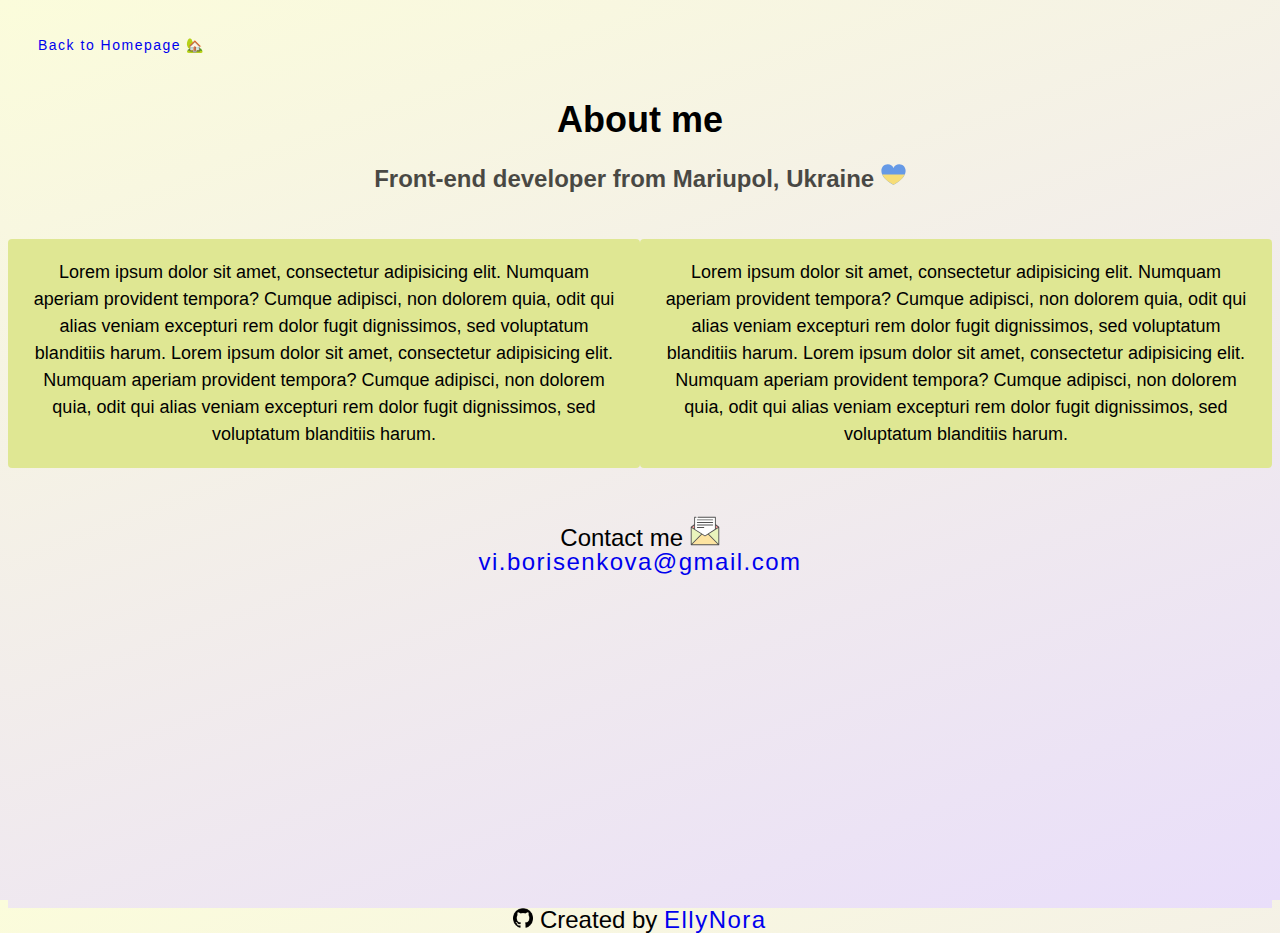
==== about.html @ e4848610 "create" ====
<!DOCTYPE html>
<html lang="en">
<head>
    <meta charset="UTF-8">
    <meta http-equiv="X-UA-Compatible" content="IE=edge">
    <meta name="viewport" content="width=device-width, initial-scale=1.0">
    <title>About me</title>
    <link rel="stylesheet" href="src/style.css">
</head>
<body>
    <div class="wrapper">
    <header class="header">
     <a href="index.html" id="homeLink">Back to Homepage 🏡</a>
    </header>
    <main>
    <h1>About me</h1>
    <h3>Front-end developer from Mariupol, Ukraine 
        <img src="img/9153349_heart_love_country_nation_ukraine_icon.svg" alt="UA Flag" width="25">
    </h3>
    <div id="SMtext">
        <p>Lorem ipsum dolor sit amet, consectetur adipisicing elit. Numquam aperiam provident tempora? Cumque adipisci, non dolorem quia, odit qui alias veniam excepturi rem dolor fugit dignissimos, sed voluptatum blanditiis harum. Lorem ipsum dolor sit amet, consectetur adipisicing elit. Numquam aperiam provident tempora? Cumque adipisci, non dolorem quia, odit qui alias veniam excepturi rem dolor fugit dignissimos, sed voluptatum blanditiis harum.</p>
        <p>Lorem ipsum dolor sit amet, consectetur adipisicing elit. Numquam aperiam provident tempora? Cumque adipisci, non dolorem quia, odit qui alias veniam excepturi rem dolor fugit dignissimos, sed voluptatum blanditiis harum. Lorem ipsum dolor sit amet, consectetur adipisicing elit. Numquam aperiam provident tempora? Cumque adipisci, non dolorem quia, odit qui alias veniam excepturi rem dolor fugit dignissimos, sed voluptatum blanditiis harum.</p>
    </div>
    <div id="contact">Contact me 
        <img src="img/5027859_chat_letter_mail_message_icon.svg" alt="letter" width="30"> </div>
        <a href="vi.borisenkova@gmail.com" id="mail">vi.borisenkova@gmail.com</a> 
    </div>
        </main>      
        <footer>
            <img src="img/25231.png" alt="GitHub" width="20"> Created by <a href="https://github.com/Ellynora?tab=repositories" target="_blank">EllyNora</a>
        </footer>
    
</body>
</html>
---- src/style.css ----
:root {
    --gradient-img: linear-gradient(-20deg, #e9defa 0%, #fbfcdb 100%);
    --main-color: #dfe793;
    --second-color: #b18fe4;
    --box-shadow: 0 5px 10px rgba(0, 0, 0, 0.3);
}
::before, 
::after {
    padding: 0;
    margin: 0;
    border: 0;
    box-sizing: border-box;
}

 a {
    text-decoration: none;
    letter-spacing: 1.5px;

 }
 html, 
 body { 
    height: 100%;
    line-height: 1;
    font-size: 24px;
    font-family: sans-serif;
    background: var(--gradient-img);    
    text-align: center;
}
.header {
    padding: 30px;
    font-size: 14px;
    padding-bottom: 20px;
    text-align: left;
}
.wrapper {
    min-height: 100%;
    display: flex;
    flex-direction: column;
}
.main {
    padding: 30px;
    flex: 1 1 auto;
}
.footer {
    padding: 30px;
}
h1 {
    font-size: 36px;
    margin-top: 30px;
}
h2 {
    font-size: 60px;
    margin: auto 0px;
}
h3 {
    font-size: 24px;
    opacity: 0.7;
}
p {
    background-color: var(--main-color);
    padding: 20px;
    border-radius: 4px;
    font-size: 18px;
    line-height: 1.5;
    text-align: center;
}
#SMtext {
    display: flex;
    margin: 30px 0;

}

#btns {
    display: flex;
    justify-content: center;
    padding: 40px;
    letter-spacing: 1.5px;
}
.contact-BTN {
    position: relative;
    margin: 20px;
    padding: 20px 15px;
    color: var(--main-color);
    background-color: var(--second-color);
    box-shadow: var(--box-shadow);
    transition: all 2s ease 0s;


}
.contact-BTN:hover {
    top: 2px;
    background: var(--main-color);
    color: var(--second-color);
    box-shadow: 2px 5px 5px rgb(#b18fe4);
    transition: all 2s ease 0s;
}
.about-BTN {
    position: relative;
    margin: 20px;
    padding: 20px 15px;
    color: var(--second-color);
    background-color: var(--main-color);
    box-shadow: var(--box-shadow);
    transition: all 2s ease 0s;
}
.about-BTN:hover {
    top: 2px;
    background: var(--second-color);
    color: var(--main-color);
    box-shadow: 2px 5px 5px rgb(#b18fe4);
    transition: all 2s ease 0s;
}
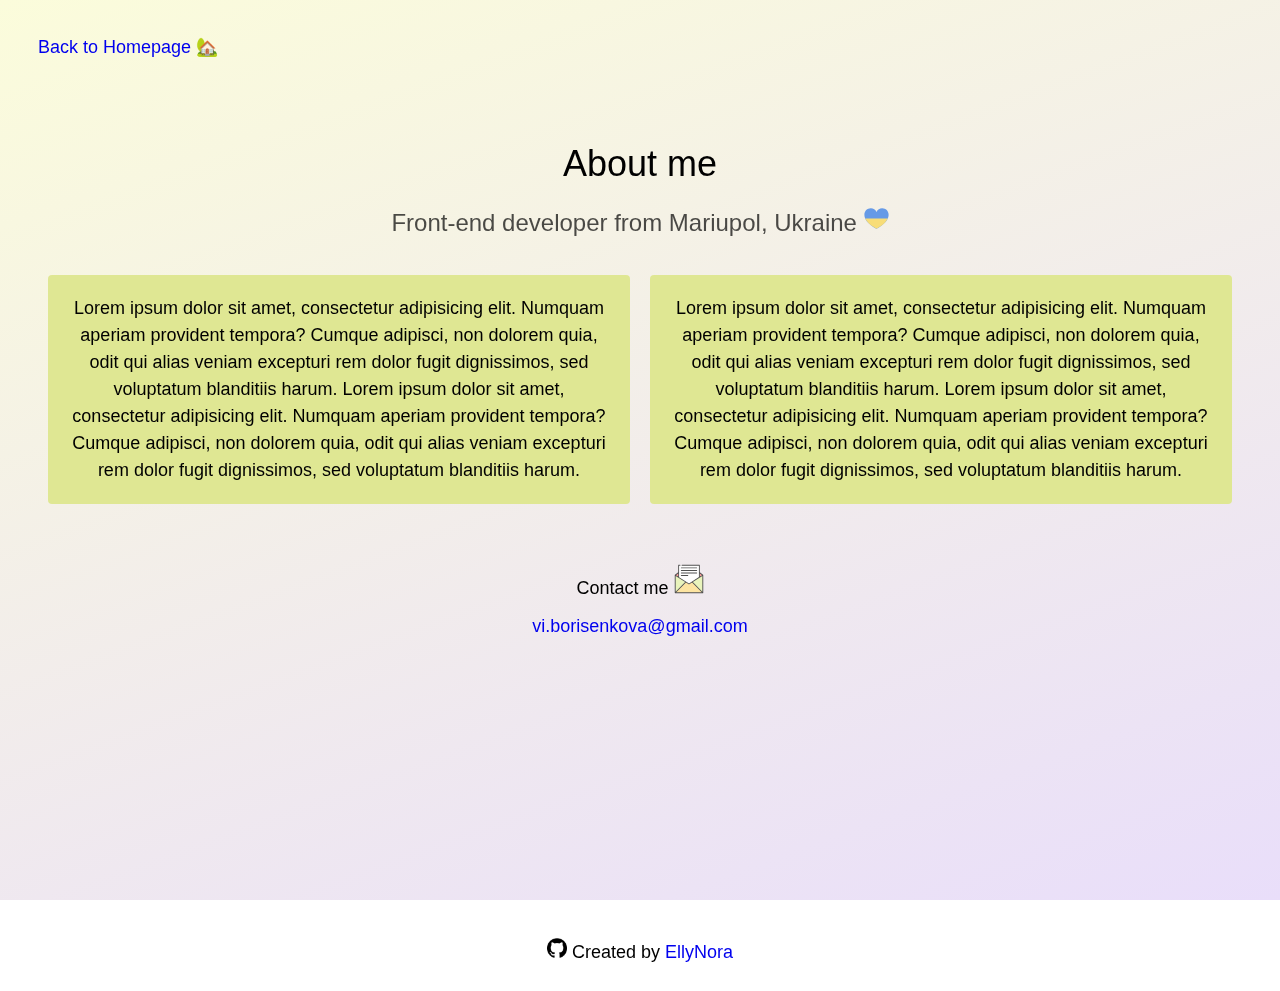
==== commit 5f464762: "add css" ====
--- a/about.html
+++ b/about.html
@@ -9,26 +9,26 @@
 </head>
 <body>
     <div class="wrapper">
-    <header class="header">
-     <a href="index.html" id="homeLink">Back to Homepage 🏡</a>
-    </header>
-    <main>
-    <h1>About me</h1>
-    <h3>Front-end developer from Mariupol, Ukraine 
-        <img src="img/9153349_heart_love_country_nation_ukraine_icon.svg" alt="UA Flag" width="25">
-    </h3>
-    <div id="SMtext">
-        <p>Lorem ipsum dolor sit amet, consectetur adipisicing elit. Numquam aperiam provident tempora? Cumque adipisci, non dolorem quia, odit qui alias veniam excepturi rem dolor fugit dignissimos, sed voluptatum blanditiis harum. Lorem ipsum dolor sit amet, consectetur adipisicing elit. Numquam aperiam provident tempora? Cumque adipisci, non dolorem quia, odit qui alias veniam excepturi rem dolor fugit dignissimos, sed voluptatum blanditiis harum.</p>
-        <p>Lorem ipsum dolor sit amet, consectetur adipisicing elit. Numquam aperiam provident tempora? Cumque adipisci, non dolorem quia, odit qui alias veniam excepturi rem dolor fugit dignissimos, sed voluptatum blanditiis harum. Lorem ipsum dolor sit amet, consectetur adipisicing elit. Numquam aperiam provident tempora? Cumque adipisci, non dolorem quia, odit qui alias veniam excepturi rem dolor fugit dignissimos, sed voluptatum blanditiis harum.</p>
-    </div>
-    <div id="contact">Contact me 
-        <img src="img/5027859_chat_letter_mail_message_icon.svg" alt="letter" width="30"> </div>
-        <a href="vi.borisenkova@gmail.com" id="mail">vi.borisenkova@gmail.com</a> 
-    </div>
-        </main>      
-        <footer>
+        <header class="header">
+            <a href="index.html" id="homeLink">Back to Homepage 🏡</a>
+        </header>
+        <main class="main">
+            <h1>About me</h1>
+        <h3>Front-end developer from Mariupol, Ukraine 
+            <img src="img/9153349_heart_love_country_nation_ukraine_icon.svg" alt="UA Flag" width="25">
+        </h3>
+        <div id="SMtext">
+            <p>Lorem ipsum dolor sit amet, consectetur adipisicing elit. Numquam aperiam provident tempora? Cumque adipisci, non dolorem quia, odit qui alias veniam excepturi rem dolor fugit dignissimos, sed voluptatum blanditiis harum. Lorem ipsum dolor sit amet, consectetur adipisicing elit. Numquam aperiam provident tempora? Cumque adipisci, non dolorem quia, odit qui alias veniam excepturi rem dolor fugit dignissimos, sed voluptatum blanditiis harum.</p>
+            <p>Lorem ipsum dolor sit amet, consectetur adipisicing elit. Numquam aperiam provident tempora? Cumque adipisci, non dolorem quia, odit qui alias veniam excepturi rem dolor fugit dignissimos, sed voluptatum blanditiis harum. Lorem ipsum dolor sit amet, consectetur adipisicing elit. Numquam aperiam provident tempora? Cumque adipisci, non dolorem quia, odit qui alias veniam excepturi rem dolor fugit dignissimos, sed voluptatum blanditiis harum.</p>
+        </div>
+        <div id="contact">Contact me 
+            <img src="img/5027859_chat_letter_mail_message_icon.svg" alt="letter" width="30"> </div>
+            <a href="vi.borisenkova@gmail.com" id="mail">vi.borisenkova@gmail.com</a> 
+        </div>
+        </main>
+        <footer class="footer">
             <img src="img/25231.png" alt="GitHub" width="20"> Created by <a href="https://github.com/Ellynora?tab=repositories" target="_blank">EllyNora</a>
         </footer>
-    
+    </div>
 </body>
 </html>--- a/src/style.css
+++ b/src/style.css
@@ -4,45 +4,35 @@
     --second-color: #b18fe4;
     --box-shadow: 0 5px 10px rgba(0, 0, 0, 0.3);
 }
-::before, 
-::after {
-    padding: 0;
-    margin: 0;
-    border: 0;
-    box-sizing: border-box;
+body::before {
+    content: "";
+
+    background: var(--gradient-img);
+    top:    0;
+    bottom: 0;
+    left:   0;
+    right:  0;
+
+    position: fixed;
+
+    z-index: -1;
 }
-
- a {
+a {
     text-decoration: none;
-    letter-spacing: 1.5px;
-
- }
- html, 
- body { 
-    height: 100%;
+    letter-spacing: 1.5;
+}
+h1, 
+h2,
+h3 {
+    font-weight: inherit;
+    font-size: inherit;
+}
+html, 
+body {
+    height: 100vh;
     line-height: 1;
-    font-size: 24px;
-    font-family: sans-serif;
-    background: var(--gradient-img);    
-    text-align: center;
-}
-.header {
-    padding: 30px;
-    font-size: 14px;
-    padding-bottom: 20px;
-    text-align: left;
-}
-.wrapper {
-    min-height: 100%;
-    display: flex;
-    flex-direction: column;
-}
-.main {
-    padding: 30px;
-    flex: 1 1 auto;
-}
-.footer {
-    padding: 30px;
+    font-size: 18px;
+    font-family: Arial, Helvetica, sans-serif;
 }
 h1 {
     font-size: 36px;
@@ -57,19 +47,40 @@
     opacity: 0.7;
 }
 p {
-    background-color: var(--main-color);
+    background-color: #dfe793;
     padding: 20px;
     border-radius: 4px;
     font-size: 18px;
     line-height: 1.5;
     text-align: center;
+    margin: 10px;
+    
 }
 #SMtext {
     display: flex;
     margin: 30px 0;
-
 }
-
+.wrapper {
+    min-height: 100%;
+    display: flex;
+    flex-direction: column;
+}
+.header {
+    padding: 30px;
+    text-align: left;
+}
+.main {
+    padding: 30px;
+    text-align: center;
+    
+}
+.footer {
+    padding: 30px;
+    text-align: center;
+}
+#contact {
+    padding: 20px;
+}
 #btns {
     display: flex;
     justify-content: center;
@@ -84,8 +95,6 @@
     background-color: var(--second-color);
     box-shadow: var(--box-shadow);
     transition: all 2s ease 0s;
-
-
 }
 .contact-BTN:hover {
     top: 2px;
@@ -109,5 +118,4 @@
     color: var(--main-color);
     box-shadow: 2px 5px 5px rgb(#b18fe4);
     transition: all 2s ease 0s;
-}
-
+}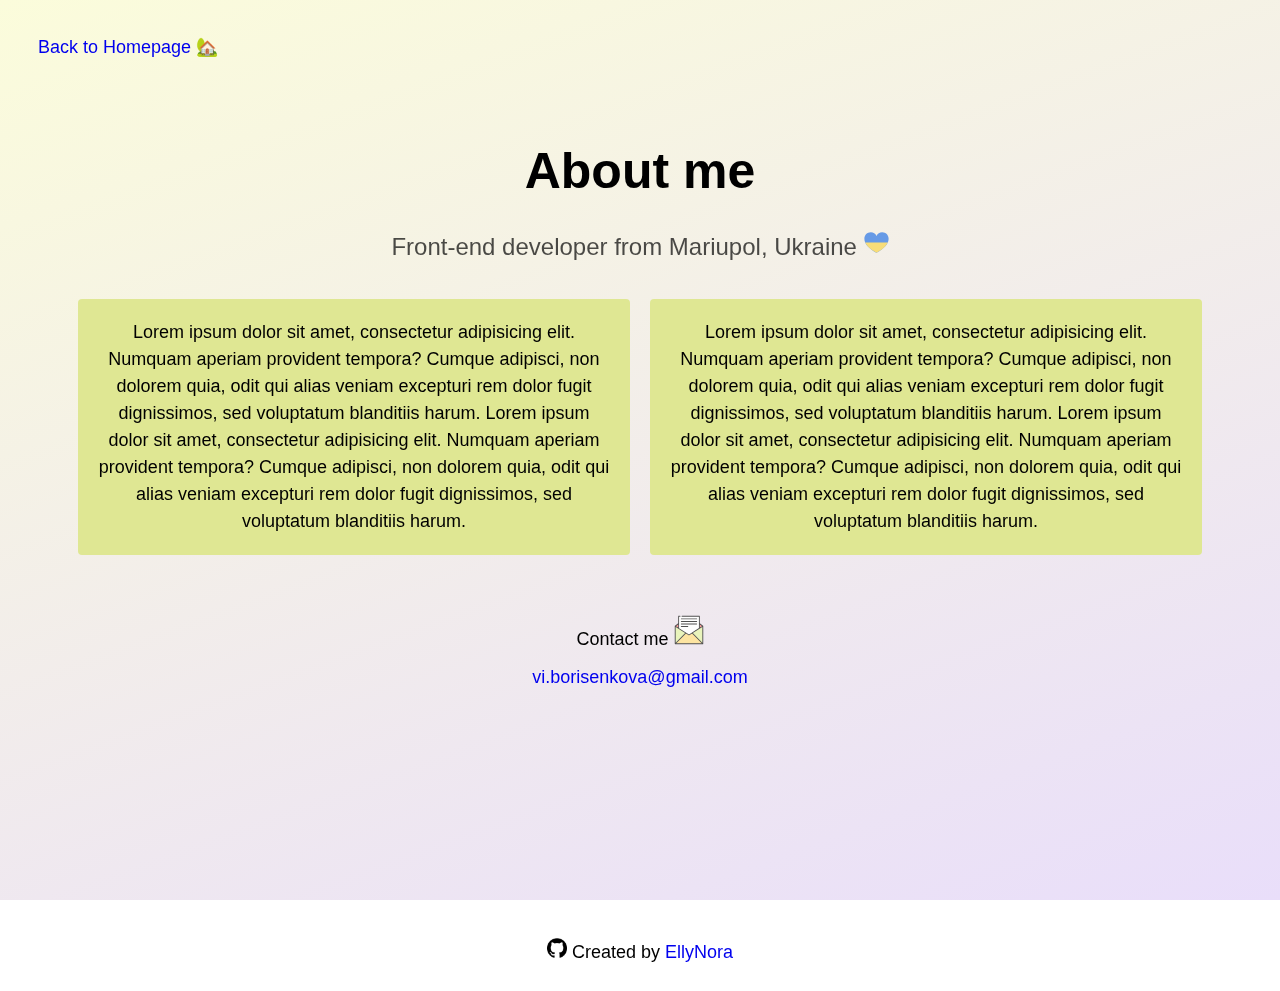
==== commit 6f02a8ac: "add css" ====
--- a/about.html
+++ b/about.html
@@ -13,7 +13,7 @@
             <a href="index.html" id="homeLink">Back to Homepage 🏡</a>
         </header>
         <main class="main">
-            <h1>About me</h1>
+            <h1 class="about-H1">About me</h1>
         <h3>Front-end developer from Mariupol, Ukraine 
             <img src="img/9153349_heart_love_country_nation_ukraine_icon.svg" alt="UA Flag" width="25">
         </h3>
@@ -22,8 +22,9 @@
             <p>Lorem ipsum dolor sit amet, consectetur adipisicing elit. Numquam aperiam provident tempora? Cumque adipisci, non dolorem quia, odit qui alias veniam excepturi rem dolor fugit dignissimos, sed voluptatum blanditiis harum. Lorem ipsum dolor sit amet, consectetur adipisicing elit. Numquam aperiam provident tempora? Cumque adipisci, non dolorem quia, odit qui alias veniam excepturi rem dolor fugit dignissimos, sed voluptatum blanditiis harum.</p>
         </div>
         <div id="contact">Contact me 
-            <img src="img/5027859_chat_letter_mail_message_icon.svg" alt="letter" width="30"> </div>
-            <a href="vi.borisenkova@gmail.com" id="mail">vi.borisenkova@gmail.com</a> 
+            <img src="img/5027859_chat_letter_mail_message_icon.svg" alt="letter" width="30">
+        </div>
+        <a href="mailto:vi.borisenkova@gmail.com" class="email-link">vi.borisenkova@gmail.com</a>
         </div>
         </main>
         <footer class="footer">
--- a/src/style.css
+++ b/src/style.css
@@ -58,7 +58,12 @@
 }
 #SMtext {
     display: flex;
-    margin: 30px 0;
+    margin: 30px;
+}
+
+.about-H1 {
+    font-weight: bolder;
+    font-size: 50px;
 }
 .wrapper {
     min-height: 100%;
@@ -66,8 +71,14 @@
     flex-direction: column;
 }
 .header {
+    position: relative;
     padding: 30px;
     text-align: left;
+}
+#homeLink:hover {
+    transition: all 2s ease 0s;
+    top: 2px;
+    box-shadow: 2px 5px 5px rgb(#b18fe4);
 }
 .main {
     padding: 30px;
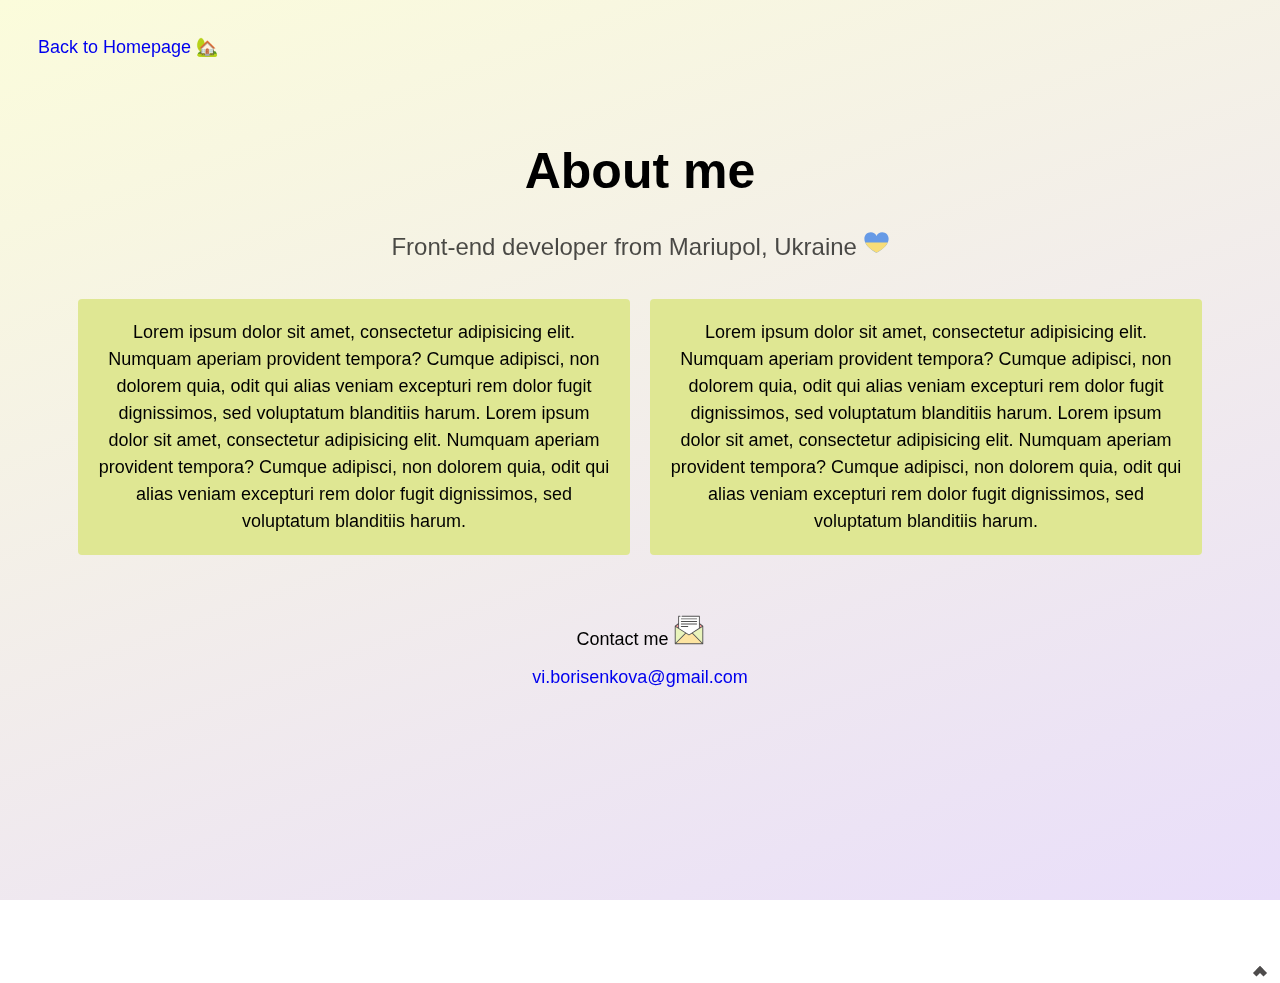
==== commit a990ca87: "add up button" ====
--- a/about.html
+++ b/about.html
@@ -27,9 +27,8 @@
         <a href="mailto:vi.borisenkova@gmail.com" class="email-link">vi.borisenkova@gmail.com</a>
         </div>
         </main>
-        <footer class="footer">
-            <img src="img/25231.png" alt="GitHub" width="20"> Created by <a href="https://github.com/Ellynora?tab=repositories" target="_blank">EllyNora</a>
-        </footer>
+        <a href="#" class="top"></a>
     </div>
+    
 </body>
 </html>--- a/src/style.css
+++ b/src/style.css
@@ -3,6 +3,7 @@
     --main-color: #dfe793;
     --second-color: #b18fe4;
     --box-shadow: 0 5px 10px rgba(0, 0, 0, 0.3);
+    
 }
 body::before {
     content: "";
@@ -29,10 +30,15 @@
 }
 html, 
 body {
+    scroll-behavior: smooth;
     height: 100vh;
     line-height: 1;
     font-size: 18px;
     font-family: Arial, Helvetica, sans-serif;
+}
+body {
+    display: grid;
+    grid-template-columns: auto 0px;
 }
 h1 {
     font-size: 36px;
@@ -55,6 +61,27 @@
     text-align: center;
     margin: 10px;
     
+}
+.top {
+--offset: 50px;
+
+    place-self:end;
+    position:sticky;
+    bottom:20px;
+    margin-top: calc(100vh + var(--offset));
+
+    width: 25px;
+    aspect-ratio: 1;
+    background: rgb(255, 255, 255);
+    border-radius: 10px;
+}
+.top:before {
+    content: "";
+    position: absolute;
+    inset: 30%;
+    transform: translateY(20%) rotate(-45deg);
+    border-top: 5px solid rgb(78, 76, 76);
+    border-right: 5px solid rgb(78, 76, 76);
 }
 #SMtext {
     display: flex;
@@ -86,8 +113,9 @@
     
 }
 .footer {
-    padding: 30px;
+
     text-align: center;
+    
 }
 #contact {
     padding: 20px;
